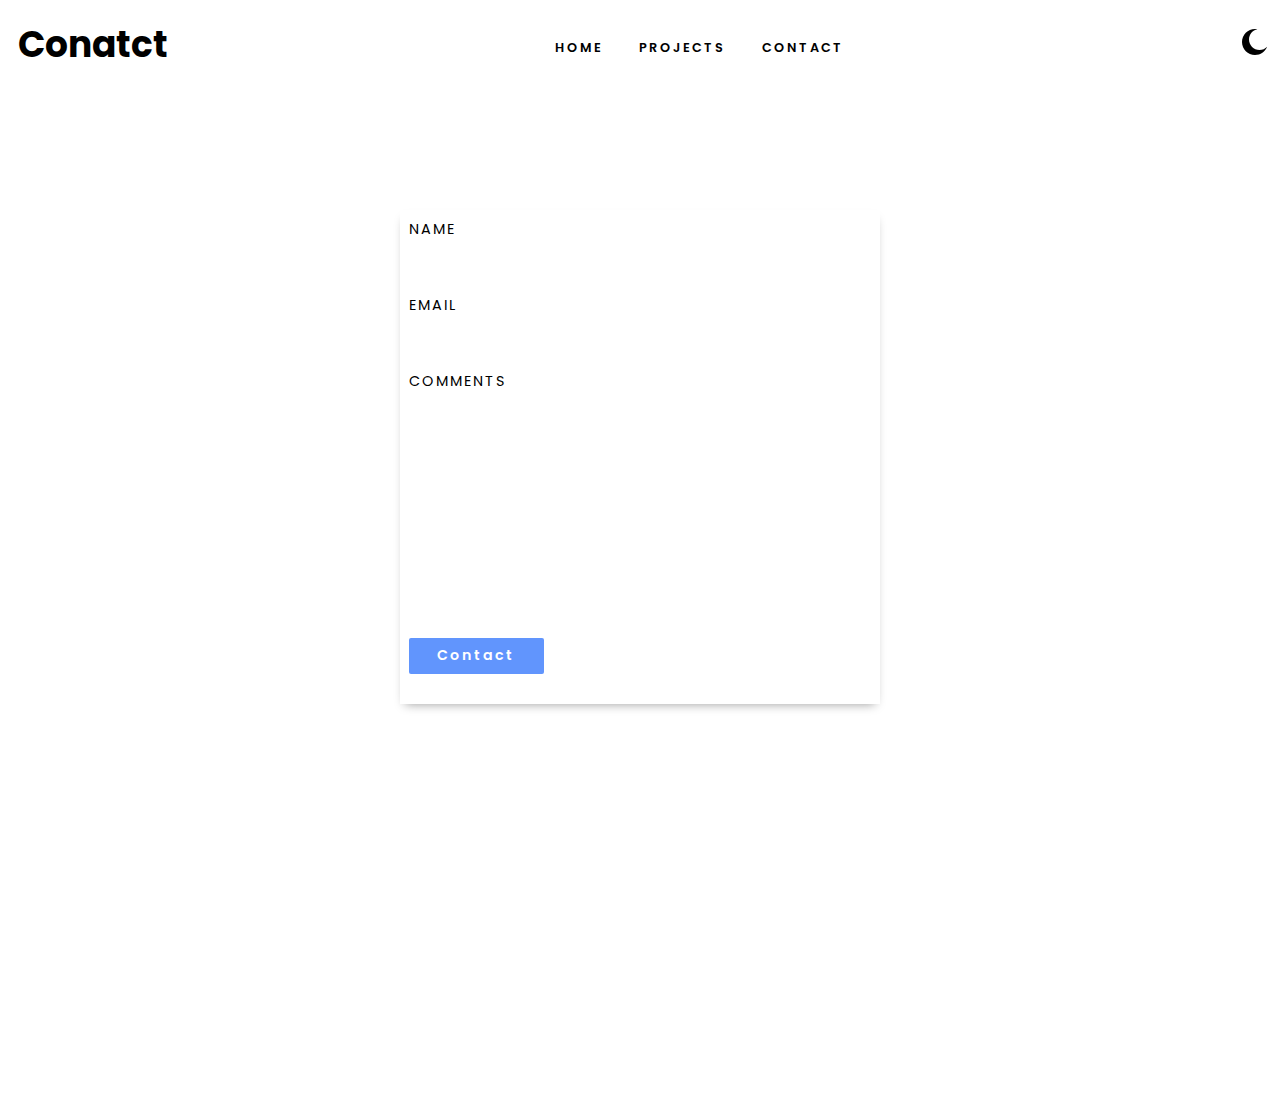
==== contact.html @ 29bfa77e "change" ====
<!DOCTYPE html>
<html lang="en">
  <head>
    <meta charset="UTF-8" />
    <meta name="viewport" content="width=device-width, initial-scale=1.0" />
    <title>contact</title>
     <link rel="stylesheet" href="./styles/style.css">
  </head>
  <body>
    <section class="mobile--nav hide">
      <nav>
        <ul>
          <li><a href="index.html">home</a></li>
         
          <li><a href="projects.html">projects</a></li>
          <li><a href="contact.html">contact</a></li>
        </ul>
        <button id="close--button" aria-label="close--button">
          <svg
            width="24"
            height="24"
            viewBox="0 0 24 24"
            fill="none"
            xmlns="http://www.w3.org/2000/svg"
          >
            <path
              d="M6 18L18 6M6 6L18 18"
              stroke="#4A5568"
              stroke-width="2"
              stroke-linecap="round"
              stroke-linejoin="round"
            />
          </svg>
        </button>
      </nav>
    </section>
    <!-- mobile--nav--section -->
    <header>
      <nav>
        <section class="title--section">
          <h1>conatct</h1>
        </section>
        <!-- title--section -->

        <ul class="desktop--nav hide">
          <li><a href="index.html">home</a></li>
        
          <li><a href="projects.html">projects</a></li>
          <li><a href="contact.html">contact</a></li>
        </ul>
        <!-- desktop--nav -->
        <section class="button--section">
          <section class="theme--button--section">
            <button id="light--theme--button" role="switch">
              <svg xmlns="http://www.w3.org/2000/svg" width="26" height="26">
                <path
                  fill="#FFF"
                  fill-rule="evenodd"
                  d="M13 0c.81 0 1.603.074 2.373.216C10.593 1.199 7 5.43 7 10.5 7 16.299 11.701 21 17.5 21c2.996 0 5.7-1.255 7.613-3.268C23.22 22.572 18.51 26 13 26 5.82 26 0 20.18 0 13S5.82 0 13 0z"
                />
              </svg>
            </button>
          </section>
          <!-- theme--section -->
          <section class="icon--section">
            <button id="nav--button" aria-label="navigation">
              <svg
                xmlns="http://www.w3.org/2000/svg"
                width="24"
                height="11"
                aria-labelledby="title desc"
              >
                <title id="title">navigation button</title>
                <desc id="desc">three bars</desc>
                <g fill="#2D314D" fill-rule="evenodd">
                  <path d="M0 0h24v1H0zM0 5h24v1H0zM0 10h24v1H0z" />
                </g>
              </svg>
            </button>
            <!-- nav--button -->
          </section>
          <!-- icon--section -->
        </section>
      </nav>
      <!-- navigation -->
    </header>
    <!-- header section  -->

    <main>
      <section id="contact" class="contact">
        
        <form method="POST" data-netlify="true" data-netlify-recaptcha="true">
          <section class="form--control">
            <label for="name">name</label>
            <input type="text" id="name" name="name" />
          </section>
          <section class="form--control">
            <label for="email">email</label>
            <input type="email" id="email" name="email" />
          </section>
          <section class="form--control">
            <label for="comments">comments</label>
            <textarea name="comments" id="comments"></textarea>
          </section>
          <div data-netlify-recaptcha="true"></div>
          <input type="submit" id="submit" value="contact" />
        </form>
      </section>
    </main>

 <script src="./js/main.js"></script>
  </body>
</html>
---- styles/style.css ----
@import url("https://fonts.googleapis.com/css2?family=Poppins:wght@300;400;500;600;700;900&display=swap");
:root {
  --alpha: 1;
  --alpha-2: 0.8;
  --alpha-3: 0.6;
  --alpha-4: 0.4;
  --alpha-5: 0.2;
  --fontFw: 200;
  --fontFw-1: 300;
  --fontFw-2: 400;
  --fontFw-3: 500;
  --fontFw-4: 700;
  --fontFw-5: 900;
  --max-width-mob-1: 380px;
  --max-width-mob: 480px;
  --max-width-tab: 650px;
  --max-width-desktop: 900px;
  --max-width-desktop: 1440px;
  --major-white: #ffffff;
  --major-black: #000000;
  --button-pad-1: 1em 2em;
  --button-pad-2: 0.5em 1em;
  --button-pad-3: 0.5em 2em;
  --green: hsl(163, 100%, 32%);
  --bg:hsl(228, 7%, 14%);
  --txt: hsl(228, 2%, 52%);
}

:root {
  --font: 'Poppins',
        sans-serif;
  --BrightBlue: hsl(220, 98%, 61%);
  --red: hsl(356, 69%, 56%);
  --green: hsl(163, 72%, 41%);
}

.light {
  --VeryDarkBlue: hsl(0, 0%, 97%);
  --VeryLightGray: hsl(0, 0%, 98%);
  --VeryDarkDesaturatedBlue: hsl(0, 0%, 100%);
  --VeryLightGrayishBlue: hsl(240, 6%, 94%);
  --LightGrayishBlue: hsl(238, 29%, 16%);
  --DarkGrayishBlue: hsl(236, 9%, 61%);
  --VeryDarkGrayishBlue: hsl(235, 19%, 35%);
  --LightGrayishBluehover: hsl(235, 18%, 25%);
  --border-clr: rgba(0, 0, 0, 0.5);
  --border-hover: rgba(0, 0, 0, 1);
}

* {
  margin: 0;
  padding: 0;
  -webkit-box-sizing: border-box;
          box-sizing: border-box;
}

*::after,
*::before {
  -webkit-box-sizing: border-box;
          box-sizing: border-box;
}

html {
  scroll-behavior: smooth;
}

img {
  max-width: 100%;
  display: block;
}

body {
  background-color: var(--VeryDarkDesaturatedBlue);
  font-family: var(--font);
  line-height: 1.5;
  font-size: 18px;
  position: relative;
}

header {
  max-width: 480px;
  margin-bottom: 3em;
  background-color: var(--VeryDarkBlue);
}

header nav {
  background-color: var(--VeryDarkDesaturatedBlue);
  display: -webkit-box;
  display: -ms-flexbox;
  display: flex;
  -webkit-box-pack: center;
      -ms-flex-pack: center;
          justify-content: center;
  -webkit-box-align: center;
      -ms-flex-align: center;
          align-items: center;
  -webkit-box-pack: justify;
      -ms-flex-pack: justify;
          justify-content: space-between;
  padding: 1em 0 1em 1em;
  margin-bottom: 3em;
}

header nav .desktop--nav {
  display: none;
}

header nav .title--section h1 {
  text-transform: capitalize;
  font-weight: 700;
  color: var(--LightGrayishBlue);
}

header nav .button--section {
  display: -webkit-box;
  display: -ms-flexbox;
  display: flex;
  -webkit-box-pack: center;
      -ms-flex-pack: center;
          justify-content: center;
  -webkit-box-align: center;
      -ms-flex-align: center;
          align-items: center;
}

header nav .button--section button {
  -webkit-appearance: none;
     -moz-appearance: none;
          appearance: none;
  border: none;
  margin: 0 0.9em;
  cursor: pointer;
  background-color: unset;
}

header nav .button--section button svg path {
  fill: var(--LightGrayishBlue);
}

header .hero--section {
  display: -ms-grid;
  display: grid;
  -ms-grid-columns: (1fr)[1];
      grid-template-columns: repeat(1, 1fr);
}

header .hero--section .hero--image {
  padding: 0 1.5em;
  margin-bottom: 1.5em;
}

header .hero--section .hero--text h2 {
  font-size: 2.5rem;
  text-transform: capitalize;
  letter-spacing: 1px;
  color: var(--LightGrayishBlue);
  padding: 0 1em;
  text-align: center;
}

header .hero--section .hero--text #about {
  text-align: center;
  font-weight: 300;
  text-transform: uppercase;
  font-size: 0.93rem;
  letter-spacing: 3px;
  color: var(--LightGrayishBlue);
  margin-bottom: 1.5em;
}

header .hero--section .hero--text article {
  padding: 0 1.5em;
  margin-bottom: 1.5em;
}

header .hero--section .hero--text article p {
  text-transform: capitalize;
  font-size: 0.95rem;
  letter-spacing: 1px;
  font-weight: 300;
  color: var(--LightGrayishBlue);
  text-align: center;
}

header .hero--section .email--to--section {
  margin-bottom: 3em;
  display: -webkit-box;
  display: -ms-flexbox;
  display: flex;
  -webkit-box-pack: center;
      -ms-flex-pack: center;
          justify-content: center;
  -webkit-box-align: center;
      -ms-flex-align: center;
          align-items: center;
}

header .hero--section .email--to--section a {
  text-decoration: none;
  padding: 0.375em 2em;
  border: 1px solid var(--BrightBlue);
  border-radius: 5px;
  color: var(--LightGrayishBlue);
  text-align: center;
  -webkit-transition: color 0.4s ease-in;
  transition: color 0.4s ease-in;
  font-weight: 500;
  font-size: 1rem;
  text-transform: capitalize;
}

header .hero--section .email--to--section a:hover {
  background-color: var(--BrightBlue);
  color: white;
}

main {
  max-width: 480px;
  background-color: var(--VeryDarkDesaturatedBlue);
  height: 100vh;
  background-repeat: no-repeat;
}

main .about {
  padding: 0.5em 1em;
  margin-bottom: 3em;
}

main .about h2 {
  text-align: left;
  margin-bottom: 0.8em;
  position: relative;
  color: var(--LightGrayishBlue);
}

main .about h2::after {
  position: absolute;
  width: 150px;
  content: '';
  top: 0;
  left: 0px;
  right: 250px;
  bottom: -10px;
  border-bottom: 5px solid var(--BrightBlue);
  border-radius: 5px;
}

main .about p {
  font-size: 0.9rem;
  text-transform: capitalize;
  font-weight: 500;
  color: var(--LightGrayishBlue);
  line-height: 1.8;
}

main .about p a {
  display: block;
  text-decoration: none;
  font-weight: 300;
  color: var(--VeryDarkGrayishBlue);
}

main .about p a:hover {
  color: var(--BrightBlue);
}

.projects h2 {
  text-transform: capitalize;
  margin-bottom: 1em;
  padding: 0 1em;
  color: var(--LightGrayishBlue);
}

.projects .cards {
  display: -ms-grid;
  display: grid;
  -ms-grid-columns: (300px)[auto-fit];
      grid-template-columns: repeat(auto-fit, 300px);
  -ms-grid-rows: auto;
      grid-template-rows: auto;
  place-content: center;
  margin-bottom: 1.5em;
  gap: 1rem;
  list-style: none;
}

.projects .cards li {
  background-color: var(--VeryDarkDesaturatedBlue);
  -webkit-box-shadow: 0 5px 10px -5px rgba(0, 0, 0, var(--alpha-2));
          box-shadow: 0 5px 10px -5px rgba(0, 0, 0, var(--alpha-2));
  border-radius: 5px;
  -webkit-transition: -webkit-transform 0.4s ease-in;
  transition: -webkit-transform 0.4s ease-in;
  transition: transform 0.4s ease-in;
  transition: transform 0.4s ease-in, -webkit-transform 0.4s ease-in;
}

.projects .cards li:nth-of-type(2) {
  -webkit-animation-delay: 0.1s;
          animation-delay: 0.1s;
}

.projects .cards li:nth-of-type(2) {
  -webkit-animation-delay: 0.1s;
          animation-delay: 0.1s;
}

.projects .cards li:hover {
  -webkit-transform: translateY(-10px);
          transform: translateY(-10px);
}

.projects .img--section img {
  border-top-left-radius: 5px;
  border-top-right-radius: 5px;
}

.projects .project--info {
  margin-bottom: 2em;
}

.projects .project--info h2 {
  padding: 0;
  margin: 0.5em;
  font-size: 1.3rem;
  text-transform: capitalize;
}

.projects .project--info article {
  display: -webkit-box;
  display: -ms-flexbox;
  display: flex;
  -webkit-box-pack: center;
      -ms-flex-pack: center;
          justify-content: center;
  -webkit-box-align: center;
      -ms-flex-align: center;
          align-items: center;
  -webkit-box-pack: start;
      -ms-flex-pack: start;
          justify-content: flex-start;
}

.projects .project--info article p {
  display: inline-block;
  font-size: 0.9rem;
  font-weight: 500;
  text-transform: capitalize;
  background-color: var(--VeryDarkBlue);
  margin: 0 0.3em;
  padding: 0 0.5em;
  white-space: nowrap;
  letter-spacing: 1px;
  border-radius: 3px;
}

.projects .project--info article .html {
  color: #f16529;
}

.projects .project--info article .sass {
  color: #c76395;
}

.projects .project--info article .api {
  color: var(--BrightBlue);
}

.projects .project--info article .js {
  color: #f7d724;
}

.projects .links--to--project {
  margin: 0 0.5em 1.5em 0.5em;
  display: -webkit-box;
  display: -ms-flexbox;
  display: flex;
  -webkit-box-pack: center;
      -ms-flex-pack: center;
          justify-content: center;
  -webkit-box-align: center;
      -ms-flex-align: center;
          align-items: center;
  -webkit-box-pack: justify;
      -ms-flex-pack: justify;
          justify-content: space-between;
}

.projects .links--to--project svg {
  width: 30px;
  height: 30px;
}

.projects .links--to--project .live {
  text-decoration: none;
  font-size: 0.9rem;
  text-transform: uppercase;
  border: 1px solid var(--border-clr);
  border-radius: 5px;
  padding: 0.3em 1em;
  letter-spacing: 3px;
  color: var(--LightGrayishBlue);
  font-weight: 600;
  -webkit-transition: color 0.4s ease-in;
  transition: color 0.4s ease-in;
}

.projects .links--to--project .live:hover {
  border-color: var(--border-hover);
}

.projects .links--to--project .live:active {
  border-color: var(--border-hover);
}

.projects .links--to--project .git svg path {
  fill: var(--border-hover);
}

.projects .links--to--project .git:hover {
  -webkit-transform: scale(1.1);
          transform: scale(1.1);
}

.more--pro {
  text-align: center;
}

.more--pro a {
  text-decoration: none;
  margin-bottom: 3em;
  color: white;
  background-color: var(--BrightBlue);
  letter-spacing: 1px;
  font-weight: 500;
  border-radius: 5px;
  -webkit-box-shadow: 0 5px 10px -5px rgba(0, 0, 0, var(--alpha-5));
          box-shadow: 0 5px 10px -5px rgba(0, 0, 0, var(--alpha-5));
  padding: 0.375em 1em;
  font-size: 0.9rem;
  text-transform: uppercase;
  -webkit-transition: -webkit-transform 0.4s ease-in;
  transition: -webkit-transform 0.4s ease-in;
  transition: transform 0.4s ease-in;
  transition: transform 0.4s ease-in, -webkit-transform 0.4s ease-in;
  display: inline-block;
}

.skills {
  margin-bottom: 3em;
}

.skills h2 {
  text-transform: capitalize;
  margin-bottom: 1em;
  padding: 0 1em;
  color: var(--LightGrayishBlue);
}

.skills .chart--container {
  background-color: var(--VeryLightGrayishBlue);
  padding: 0.5em;
  display: -ms-grid;
  display: grid;
  -ms-grid-columns: (350px)[auto-fit];
      grid-template-columns: repeat(auto-fit, 350px);
  grid-auto-rows: 300px;
  place-content: center;
  gap: 1rem;
}

.skills .chart--container article {
  padding: 0.5em;
  background-color: var(--VeryDarkDesaturatedBlue);
}

.skills .chart--container article:hover {
  -webkit-transform: translateY(-5px);
          transform: translateY(-5px);
}

.skills .chart--container .tools {
  display: -webkit-box;
  display: -ms-flexbox;
  display: flex;
  -webkit-box-pack: center;
      -ms-flex-pack: center;
          justify-content: center;
  -webkit-box-align: center;
      -ms-flex-align: center;
          align-items: center;
  -webkit-box-pack: start;
      -ms-flex-pack: start;
          justify-content: flex-start;
}

.skills .chart--container .tools h3 {
  text-transform: uppercase;
  font-weight: 400;
  letter-spacing: 2px;
  color: var(--LightGrayishBlue);
  font-size: 0.9rem;
  margin-bottom: 1em;
}

.skills img {
  width: 20px;
  height: 20px;
  -o-object-fit: cover;
     object-fit: cover;
  margin-left: 0.5em;
  margin-bottom: 1em;
}

.skills .others {
  display: -webkit-box;
  display: -ms-flexbox;
  display: flex;
  -webkit-box-pack: center;
      -ms-flex-pack: center;
          justify-content: center;
  -webkit-box-align: center;
      -ms-flex-align: center;
          align-items: center;
  -webkit-box-orient: vertical;
  -webkit-box-direction: normal;
      -ms-flex-direction: column;
          flex-direction: column;
}

.skills .others img {
  width: 50px;
  height: 50px;
}

#contact {
  padding: 0 1.5em;
  margin-bottom: 3em;
  display: -webkit-box;
  display: -ms-flexbox;
  display: flex;
  -webkit-box-pack: center;
      -ms-flex-pack: center;
          justify-content: center;
  -webkit-box-align: center;
      -ms-flex-align: center;
          align-items: center;
  -webkit-box-orient: vertical;
  -webkit-box-direction: normal;
      -ms-flex-direction: column;
          flex-direction: column;
}

#contact h2 {
  text-transform: capitalize;
  margin-bottom: 1em;
  padding: 0 1em;
  color: var(--LightGrayishBlue);
}

#contact form {
  width: 100%;
  max-width: 480px;
  background-color: var(--VeryDarkDesaturatedBlue);
  display: -webkit-box;
  display: -ms-flexbox;
  display: flex;
  -webkit-box-pack: center;
      -ms-flex-pack: center;
          justify-content: center;
  -webkit-box-align: center;
      -ms-flex-align: center;
          align-items: center;
  -webkit-box-orient: vertical;
  -webkit-box-direction: normal;
      -ms-flex-direction: column;
          flex-direction: column;
  -ms-flex-pack: distribute;
      justify-content: space-around;
  -webkit-box-shadow: 0 5px 10px -5px rgba(0, 0, 0, var(--alpha-4));
          box-shadow: 0 5px 10px -5px rgba(0, 0, 0, var(--alpha-4));
  padding: 0.5em;
}

#contact form .form--control {
  width: 100%;
  display: -webkit-box;
  display: -ms-flexbox;
  display: flex;
  -webkit-box-pack: center;
      -ms-flex-pack: center;
          justify-content: center;
  -webkit-box-align: center;
      -ms-flex-align: center;
          align-items: center;
  -webkit-box-orient: vertical;
  -webkit-box-direction: normal;
      -ms-flex-direction: column;
          flex-direction: column;
  -webkit-box-align: start;
      -ms-flex-align: start;
          align-items: flex-start;
}

#contact form .form--control label {
  text-transform: uppercase;
  font-size: 0.9rem;
  margin-bottom: 0.3em;
  letter-spacing: 2px;
  color: var(--LightGrayishBlue);
}

#contact form .form--control input:not(#submit) {
  -webkit-appearance: none;
     -moz-appearance: none;
          appearance: none;
  border: none;
  padding: 0 1em;
  height: 30px;
  width: 100%;
  margin-bottom: 1.5em;
  border-radius: 5px;
  font-weight: 500;
  color: var(--LightGrayishBlue);
  background-color: var(--VeryLightGrayishBlue);
}

#contact form .form--control input:not(#submit) :focus {
  -webkit-box-shadow: 0 0 10px -5px var(--BrightBlue);
          box-shadow: 0 0 10px -5px var(--BrightBlue);
}

#contact form .form--control textarea {
  width: 100%;
  height: 200px;
  margin-bottom: 1.5em;
  -webkit-appearance: none;
     -moz-appearance: none;
          appearance: none;
  border: none;
  background-color: var(--VeryLightGrayishBlue);
  color: var(--LightGrayishBlue);
  font-family: Arial, Helvetica, sans-serif;
  font-weight: 500;
  resize: none;
  padding: 1em;
}

#contact form #submit {
  display: inline-block;
  line-height: 1.5;
  -webkit-appearance: none;
     -moz-appearance: none;
          appearance: none;
  border: none;
  cursor: pointer;
  padding: 0.375em 0.75em;
  font-size: 0.89rem;
  text-transform: capitalize;
  border-radius: 2px;
  letter-spacing: 1px;
  -ms-flex-item-align: start;
      -ms-grid-row-align: start;
      align-self: start;
  margin: 1.5em 0;
  padding: 0.5em 2em;
  font-family: var(--font);
  letter-spacing: 2px;
  color: white;
  font-weight: 600;
  background-color: var(--BrightBlue);
  opacity: 0.8;
  -webkit-transition: opacity 0.4s ease-in;
  transition: opacity 0.4s ease-in;
}

#contact form #submit:hover {
  opacity: 1;
}

footer {
  background-color: var(--VeryDarkBlue);
  padding: 1em;
  display: -webkit-box;
  display: -ms-flexbox;
  display: flex;
  -webkit-box-pack: center;
      -ms-flex-pack: center;
          justify-content: center;
  -webkit-box-align: center;
      -ms-flex-align: center;
          align-items: center;
  -webkit-box-pack: space-evenly;
      -ms-flex-pack: space-evenly;
          justify-content: space-evenly;
}

footer h4 {
  display: block;
  font-size: 0.9rem;
  text-transform: capitalize;
  color: var(--LightGrayishBlue);
}

footer a {
  text-decoration: none;
  margin-left: 1em;
}

footer a :hover {
  -webkit-transform: scale(1.1);
          transform: scale(1.1);
}

footer img {
  width: 25px;
  height: 25px;
  border-radius: 50%;
}

footer svg {
  width: 25px;
  height: 25px;
}

footer svg path {
  fill: var(--border-hover);
}

.mobile--nav {
  position: fixed;
  top: 0;
  left: 0;
  right: 0;
  bottom: 0;
  max-width: 480px;
  background-color: rgba(0, 0, 0, 0.5);
  z-index: 10000;
  display: -webkit-box;
  display: -ms-flexbox;
  display: flex;
  -webkit-box-pack: center;
      -ms-flex-pack: center;
          justify-content: center;
  -webkit-box-align: center;
      -ms-flex-align: center;
          align-items: center;
  -webkit-box-orient: vertical;
  -webkit-box-direction: normal;
      -ms-flex-direction: column;
          flex-direction: column;
  -webkit-box-pack: start;
      -ms-flex-pack: start;
          justify-content: flex-start;
  overflow: hidden;
}

.mobile--nav nav {
  -webkit-transform: translateY(-150%);
          transform: translateY(-150%);
  width: 300px;
  position: relative;
  margin-top: 1em;
}

.mobile--nav nav button {
  position: absolute;
  top: 5px;
  right: 5px;
  -webkit-appearance: none;
     -moz-appearance: none;
          appearance: none;
  border: none;
  background-color: unset;
  cursor: pointer;
}

.mobile--nav nav button svg {
  pointer-events: none;
}

.mobile--nav ul {
  padding: 2em;
  height: 100%;
  background-color: var(--VeryDarkDesaturatedBlue);
  display: -webkit-box;
  display: -ms-flexbox;
  display: flex;
  -webkit-box-pack: center;
      -ms-flex-pack: center;
          justify-content: center;
  -webkit-box-align: center;
      -ms-flex-align: center;
          align-items: center;
  -webkit-box-orient: vertical;
  -webkit-box-direction: normal;
      -ms-flex-direction: column;
          flex-direction: column;
  list-style: none;
  border-radius: 5px;
}

.mobile--nav ul li {
  margin: 0.5em 0;
}

.mobile--nav ul a {
  text-decoration: none;
  font-size: 1rem;
  text-transform: capitalize;
  display: inline-block;
  position: relative;
  color: var(--LightGrayishBlue);
  letter-spacing: 2px;
  font-weight: 700;
}

.mobile--nav ul a::after {
  content: '';
  position: absolute;
  top: 0;
  left: 0;
  right: 0;
  border-bottom: 1px solid;
  -webkit-transition: -webkit-transform 0.5s ease-in;
  transition: -webkit-transform 0.5s ease-in;
  transition: transform 0.5s ease-in;
  transition: transform 0.5s ease-in, -webkit-transform 0.5s ease-in;
  -webkit-transform-origin: 50%;
          transform-origin: 50%;
  -webkit-transform: scaleX(0);
          transform: scaleX(0);
  bottom: -5px;
  border-width: 5px;
  border-radius: 5px;
  border-color: var(--BrightBlue);
}

.mobile--nav ul a:hover::after {
  -webkit-transform: scaleX(1);
          transform: scaleX(1);
}

.hide {
  display: none;
}

.show nav {
  -webkit-transform: translateY(0);
          transform: translateY(0);
}

.buzz a {
  -webkit-animation: buzz 1s linear;
          animation: buzz 1s linear;
}

.pop {
  opacity: 0;
  -webkit-animation: pop 0.4s ease-in infinite;
          animation: pop 0.4s ease-in infinite;
}

@-webkit-keyframes buzz {
  0% {
    -webkit-transform: translateX(3px) rotate(2deg);
            transform: translateX(3px) rotate(2deg);
  }
  20% {
    -webkit-transform: translateX(-3px) rotate(-2deg);
            transform: translateX(-3px) rotate(-2deg);
  }
  30% {
    -webkit-transform: translateX(3px) rotate(2deg);
            transform: translateX(3px) rotate(2deg);
  }
  40% {
    -webkit-transform: translateX(-3px) rotate(-2deg);
            transform: translateX(-3px) rotate(-2deg);
  }
  50% {
    -webkit-transform: translateX(2px) rotate(1deg);
            transform: translateX(2px) rotate(1deg);
  }
  60% {
    -webkit-transform: translateX(-2px) rotate(-1deg);
            transform: translateX(-2px) rotate(-1deg);
  }
  70% {
    -webkit-transform: translateX(2px) rotate(1deg);
            transform: translateX(2px) rotate(1deg);
  }
  80% {
    -webkit-transform: translateX(-2px) rotate(-1deg);
            transform: translateX(-2px) rotate(-1deg);
  }
  90% {
    -webkit-transform: translateX(3px) rotate(2deg);
            transform: translateX(3px) rotate(2deg);
  }
  100% {
    -webkit-transform: translateX(-3px) rotate(-2deg);
            transform: translateX(-3px) rotate(-2deg);
  }
}

@keyframes buzz {
  0% {
    -webkit-transform: translateX(3px) rotate(2deg);
            transform: translateX(3px) rotate(2deg);
  }
  20% {
    -webkit-transform: translateX(-3px) rotate(-2deg);
            transform: translateX(-3px) rotate(-2deg);
  }
  30% {
    -webkit-transform: translateX(3px) rotate(2deg);
            transform: translateX(3px) rotate(2deg);
  }
  40% {
    -webkit-transform: translateX(-3px) rotate(-2deg);
            transform: translateX(-3px) rotate(-2deg);
  }
  50% {
    -webkit-transform: translateX(2px) rotate(1deg);
            transform: translateX(2px) rotate(1deg);
  }
  60% {
    -webkit-transform: translateX(-2px) rotate(-1deg);
            transform: translateX(-2px) rotate(-1deg);
  }
  70% {
    -webkit-transform: translateX(2px) rotate(1deg);
            transform: translateX(2px) rotate(1deg);
  }
  80% {
    -webkit-transform: translateX(-2px) rotate(-1deg);
            transform: translateX(-2px) rotate(-1deg);
  }
  90% {
    -webkit-transform: translateX(3px) rotate(2deg);
            transform: translateX(3px) rotate(2deg);
  }
  100% {
    -webkit-transform: translateX(-3px) rotate(-2deg);
            transform: translateX(-3px) rotate(-2deg);
  }
}

@-webkit-keyframes pop {
  0% {
    -webkit-transform: scale(0.3);
            transform: scale(0.3);
    opacity: 0;
  }
  100% {
    -webkit-transform: scale(1);
            transform: scale(1);
    opacity: 1;
  }
}

@keyframes pop {
  0% {
    -webkit-transform: scale(0.3);
            transform: scale(0.3);
    opacity: 0;
  }
  100% {
    -webkit-transform: scale(1);
            transform: scale(1);
    opacity: 1;
  }
}

@media screen and (min-width: 481px) {
  header {
    max-width: 768px;
  }
  main {
    max-width: 768px;
  }
  footer {
    -webkit-box-pack: center;
        -ms-flex-pack: center;
            justify-content: center;
  }
  .mobile--nav {
    max-width: 768px;
  }
}

@media screen and (min-width: 769px) {
  header {
    max-width: 900px;
  }
  main {
    max-width: 900px;
  }
  .mobile--nav {
    max-width: 900px;
  }
}

@media screen and (min-width: 901px) {
  header {
    max-width: 1100px;
    margin-bottom: 120px;
    position: relative;
  }
  header nav {
    margin-bottom: 120px;
  }
  header nav .desktop--nav {
    list-style: none;
    display: -webkit-box;
    display: -ms-flexbox;
    display: flex;
    -webkit-box-pack: center;
        -ms-flex-pack: center;
            justify-content: center;
    -webkit-box-align: center;
        -ms-flex-align: center;
            align-items: center;
  }
  header nav .desktop--nav li {
    margin: 0 1em;
  }
  header nav .desktop--nav a {
    text-decoration: none;
    font-size: 1rem;
    text-transform: capitalize;
    display: inline-block;
    position: relative;
    letter-spacing: 2px;
    font-size: 0.8rem;
    text-transform: uppercase;
    font-weight: 600;
    -webkit-transition: color 0.4s ease-in;
    transition: color 0.4s ease-in;
    color: var(--LightGrayishBlue);
  }
  header nav .desktop--nav a:hover {
    color: var(--BrightBlue);
  }
  header .hero--section {
    -ms-grid-columns: (1fr)[2];
        grid-template-columns: repeat(2, 1fr);
    margin-bottom: 120px;
  }
  header .hero--section .hero--image {
    margin-bottom: 120px;
  }
  header .hero--section .hero--text {
    -ms-flex-item-align: center;
        -ms-grid-row-align: center;
        align-self: center;
  }
  header #nav--button {
    display: none;
  }
  main {
    max-width: 1100px;
  }
  main .about {
    margin-bottom: 90px;
  }
  main .projects .cards {
    -ms-grid-columns: (500px)[2];
        grid-template-columns: repeat(2, 500px);
  }
  .mobile--nav {
    display: none;
  }
  .skills .chart--container {
    -ms-grid-columns: (400px)[auto-fit];
        grid-template-columns: repeat(auto-fit, 400px);
    grid-auto-rows: 350px;
  }
  a[data-links=skills] {
    color: var(--LightGrayishBlue);
  }
  a[data-links=projects] {
    color: var(--LightGrayishBlue);
  }
  a[data-links=contact] {
    color: var(--LightGrayishBlue);
  }
}

@media screen and (min-width: 1101px) {
  header {
    max-width: 1440px;
  }
  main {
    max-width: 1440px;
  }
  .scroll nav {
    z-index: 10000;
    position: fixed;
    top: 0;
    left: 0;
    right: 0;
    -webkit-box-shadow: 0 5px 10px -5px rgba(0, 0, 0, var(--alpha-4));
            box-shadow: 0 5px 10px -5px rgba(0, 0, 0, var(--alpha-4));
  }
  .highlight--skill a[data-links=skills] {
    color: var(--BrightBlue);
  }
  .highlight--pro a[data-links=projects] {
    color: var(--BrightBlue);
  }
  .highlight--contact a[data-links=contact] {
    color: var(--BrightBlue);
  }
}

.dark {
  --VeryDarkBlue: hsl(235, 21%, 11%);
  --VeryDarkDesaturatedBlue: hsl(235, 24%, 19%);
  --LightGrayishBlue: hsl(0, 0%, 100%);
  --LightGrayishBluehover: hsl(236, 33%, 92%);
  --VeryLightGrayishBlue: hsl(235, 18%, 25%);
  --DarkGrayishBlue: hsl(234, 11%, 52%);
  --VeryDarkGrayishBlue: hsl(234, 39%, 85%);
  --border-clr: hsla(0, 0%, 100%, 0.5);
  --border-hover: hsla(0, 0%, 100%, 1);
}
/*# sourceMappingURL=style.css.map */
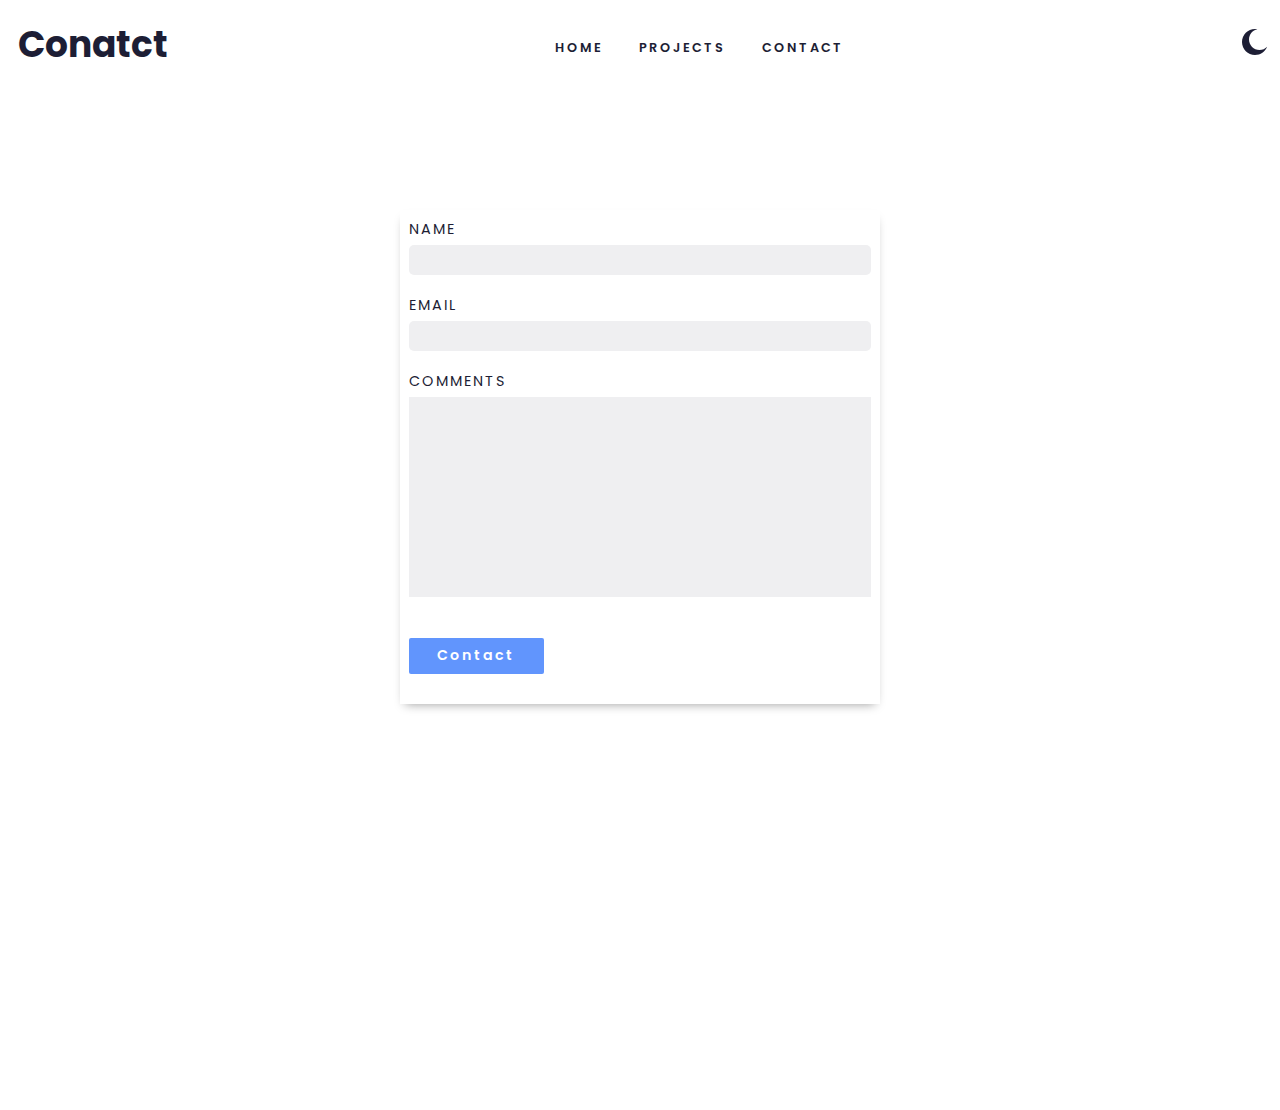
==== commit 2477da65: "change" ====
--- a/contact.html
+++ b/contact.html
@@ -6,7 +6,7 @@
     <title>contact</title>
      <link rel="stylesheet" href="./styles/style.css">
   </head>
-  <body>
+  <body class="light">
     <section class="mobile--nav hide">
       <nav>
         <ul>
--- a/styles/style.css
+++ b/styles/style.css
@@ -533,7 +533,7 @@
   height: 50px;
 }
 
-#contact {
+.contact {
   padding: 0 1.5em;
   margin-bottom: 3em;
   display: -webkit-box;
@@ -551,14 +551,14 @@
           flex-direction: column;
 }
 
-#contact h2 {
+.contact h2 {
   text-transform: capitalize;
   margin-bottom: 1em;
   padding: 0 1em;
   color: var(--LightGrayishBlue);
 }
 
-#contact form {
+.contact form {
   width: 100%;
   max-width: 480px;
   background-color: var(--VeryDarkDesaturatedBlue);
@@ -582,7 +582,7 @@
   padding: 0.5em;
 }
 
-#contact form .form--control {
+.contact form .form--control {
   width: 100%;
   display: -webkit-box;
   display: -ms-flexbox;
@@ -602,7 +602,7 @@
           align-items: flex-start;
 }
 
-#contact form .form--control label {
+.contact form .form--control label {
   text-transform: uppercase;
   font-size: 0.9rem;
   margin-bottom: 0.3em;
@@ -610,7 +610,7 @@
   color: var(--LightGrayishBlue);
 }
 
-#contact form .form--control input:not(#submit) {
+.contact form .form--control input:not(#submit) {
   -webkit-appearance: none;
      -moz-appearance: none;
           appearance: none;
@@ -625,12 +625,12 @@
   background-color: var(--VeryLightGrayishBlue);
 }
 
-#contact form .form--control input:not(#submit) :focus {
+.contact form .form--control input:not(#submit) :focus {
   -webkit-box-shadow: 0 0 10px -5px var(--BrightBlue);
           box-shadow: 0 0 10px -5px var(--BrightBlue);
 }
 
-#contact form .form--control textarea {
+.contact form .form--control textarea {
   width: 100%;
   height: 200px;
   margin-bottom: 1.5em;
@@ -646,7 +646,7 @@
   padding: 1em;
 }
 
-#contact form #submit {
+.contact form #submit {
   display: inline-block;
   line-height: 1.5;
   -webkit-appearance: none;
@@ -674,7 +674,7 @@
   transition: opacity 0.4s ease-in;
 }
 
-#contact form #submit:hover {
+.contact form #submit:hover {
   opacity: 1;
 }
 
@@ -855,16 +855,12 @@
           animation: buzz 1s linear;
 }
 
-.pop {
-  opacity: 0;
-  -webkit-animation: pop 0.4s ease-in infinite;
-          animation: pop 0.4s ease-in infinite;
-}
-
 @-webkit-keyframes buzz {
   0% {
     -webkit-transform: translateX(3px) rotate(2deg);
             transform: translateX(3px) rotate(2deg);
+    -webkit-transform: scale(1.1);
+            transform: scale(1.1);
   }
   20% {
     -webkit-transform: translateX(-3px) rotate(-2deg);
@@ -901,6 +897,8 @@
   100% {
     -webkit-transform: translateX(-3px) rotate(-2deg);
             transform: translateX(-3px) rotate(-2deg);
+    -webkit-transform: scale(1);
+            transform: scale(1);
   }
 }
 
@@ -908,6 +906,8 @@
   0% {
     -webkit-transform: translateX(3px) rotate(2deg);
             transform: translateX(3px) rotate(2deg);
+    -webkit-transform: scale(1.1);
+            transform: scale(1.1);
   }
   20% {
     -webkit-transform: translateX(-3px) rotate(-2deg);
@@ -944,32 +944,8 @@
   100% {
     -webkit-transform: translateX(-3px) rotate(-2deg);
             transform: translateX(-3px) rotate(-2deg);
-  }
-}
-
-@-webkit-keyframes pop {
-  0% {
-    -webkit-transform: scale(0.3);
-            transform: scale(0.3);
-    opacity: 0;
-  }
-  100% {
     -webkit-transform: scale(1);
             transform: scale(1);
-    opacity: 1;
-  }
-}
-
-@keyframes pop {
-  0% {
-    -webkit-transform: scale(0.3);
-            transform: scale(0.3);
-    opacity: 0;
-  }
-  100% {
-    -webkit-transform: scale(1);
-            transform: scale(1);
-    opacity: 1;
   }
 }
 
